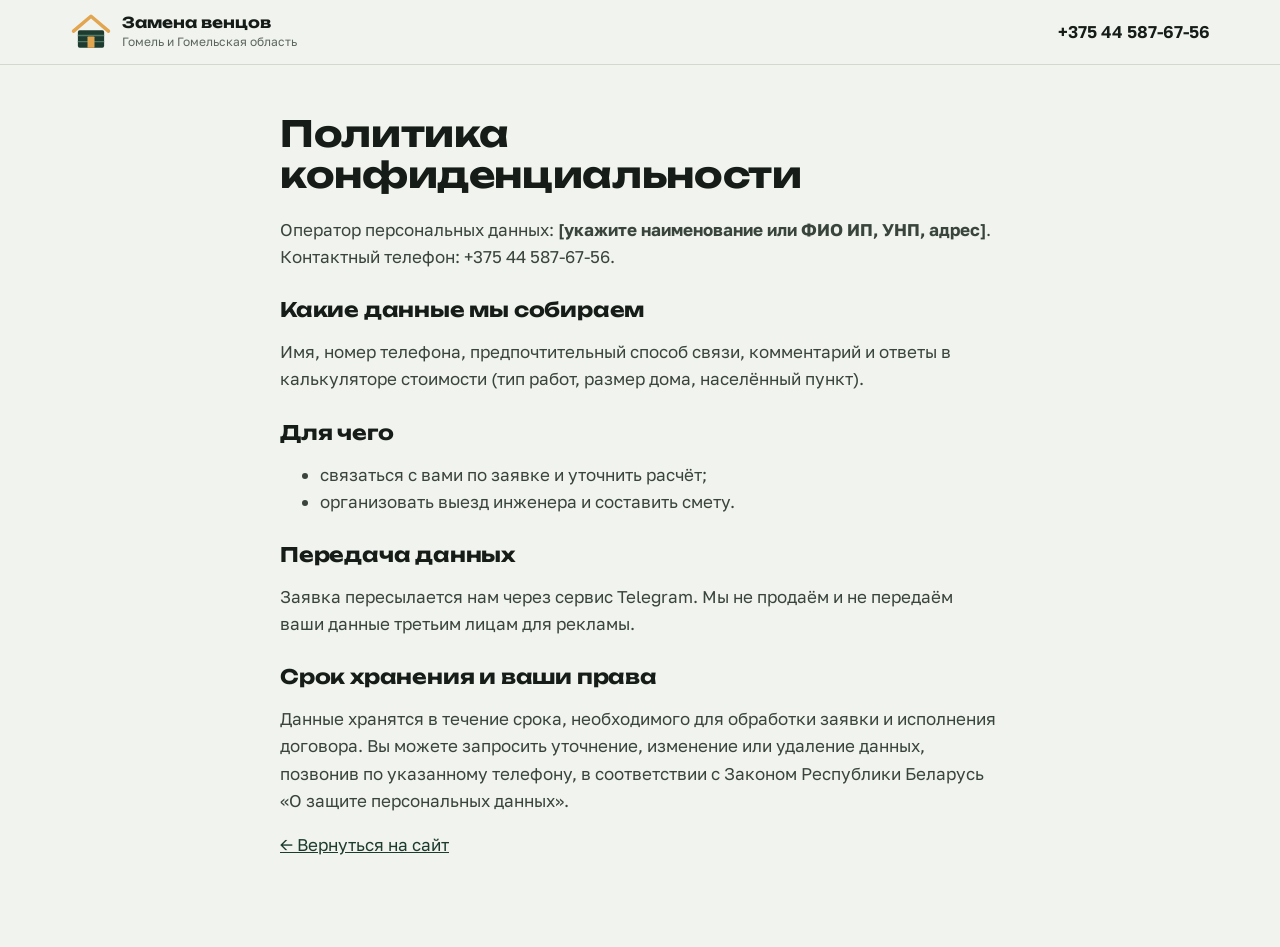
==== privacy.html @ 98b8fda8 "first commit" ====
<!DOCTYPE html>
<html lang="ru"><head><meta charset="utf-8"><meta name="viewport" content="width=device-width, initial-scale=1">
<title>Политика конфиденциальности</title><meta name="robots" content="noindex">
<link rel="icon" href="favicon.svg" type="image/svg+xml">
<link href="https://fonts.googleapis.com/css2?family=Golos+Text:wght@400;500;600&family=Unbounded:wght@500;700&display=swap" rel="stylesheet">
<link rel="stylesheet" href="css/style.css"></head><body>
<header><div class="wrap hd">
<a class="logo" href="index.html"><svg viewBox="0 0 48 48" width="42" height="42" xmlns="http://www.w3.org/2000/svg" aria-hidden="true" style="flex:none"><path d="M4 23 24 6l20 17" fill="none" stroke="#e2a550" stroke-width="4" stroke-linecap="round" stroke-linejoin="round"/><rect x="9" y="22" width="30" height="20" rx="2" fill="#1d3b2f"/><path d="M9 28h30M9 35h30" stroke="#4f7a67" stroke-width="1.6"/><rect x="20" y="29" width="8" height="13" rx="1" fill="#e2a550"/></svg><span>Замена венцов<small>Гомель и Гомельская область</small></span></a>

<a class="tel" href="tel:+375445876756">+375 44 587-67-56</a>
</div></header>
<main class="wrap doc"><h1>Политика конфиденциальности</h1>
<p>Оператор персональных данных: <b>[укажите наименование или ФИО ИП, УНП, адрес]</b>. Контактный телефон: +375 44 587-67-56.</p>
<h2>Какие данные мы собираем</h2><p>Имя, номер телефона, предпочтительный способ связи, комментарий и ответы в калькуляторе стоимости (тип работ, размер дома, населённый пункт).</p>
<h2>Для чего</h2><ul><li>связаться с вами по заявке и уточнить расчёт;</li><li>организовать выезд инженера и составить смету.</li></ul>
<h2>Передача данных</h2><p>Заявка пересылается нам через сервис Telegram. Мы не продаём и не передаём ваши данные третьим лицам для рекламы.</p>
<h2>Срок хранения и ваши права</h2><p>Данные хранятся в течение срока, необходимого для обработки заявки и исполнения договора. Вы можете запросить уточнение, изменение или удаление данных, позвонив по указанному телефону, в соответствии с Законом Республики Беларусь «О защите персональных данных».</p>
<p><a href="index.html">← Вернуться на сайт</a></p></main></body></html>
---- css/style.css ----
:root{--bg:#f1f3ee;--ink:#161c18;--spruce:#1d3b2f;--spruce2:#274c3d;--pine:#e2a550;--pine-d:#b9792a;--line:#d3d8cc;--muted:#5b665e;--card:#fff;--r:10px;
--head:'Unbounded','Arial Black',Arial,sans-serif;--body:'Golos Text',system-ui,'Segoe UI',Arial,sans-serif}
*{box-sizing:border-box}html{scroll-behavior:smooth;scroll-padding-top:76px}
body{margin:0;background:var(--bg);color:var(--ink);font:400 17px/1.6 var(--body);-webkit-font-smoothing:antialiased}
img{display:block;max-width:100%}a{color:inherit}
h1,h2,h3{font-family:var(--head);font-weight:700;line-height:1.15;margin:0;letter-spacing:-.01em}
h1{font-size:clamp(28px,4.6vw,52px)}h2{font-size:clamp(23px,3.2vw,36px);max-width:22ch}h3{font-size:18px;font-weight:500}
.wrap{max-width:1180px;margin:0 auto;padding:0 20px}
section{padding:72px 0}
.lead{color:var(--muted);max-width:60ch;margin:14px 0 0}
.btn{display:inline-flex;align-items:center;justify-content:center;gap:8px;border:0;cursor:pointer;font:600 16px var(--body);padding:15px 26px;border-radius:var(--r);background:var(--pine);color:#1b1305;text-decoration:none;transition:background .15s}
.btn:hover{background:#efb862}.btn.ghost{background:transparent;border:1.5px solid currentColor;color:inherit}.btn.ghost:hover{background:rgba(127,127,127,.12)}
:focus-visible{outline:3px solid var(--pine-d);outline-offset:2px}
header{position:sticky;top:0;z-index:20;background:rgba(241,243,238,.94);backdrop-filter:blur(8px);border-bottom:1px solid var(--line)}
.hd{display:flex;align-items:center;justify-content:space-between;gap:16px;height:64px}
.logo{display:flex;align-items:center;gap:10px;font:700 15px var(--head);text-decoration:none;line-height:1.1}.logo small{display:block;font:400 12px var(--body);color:var(--muted);margin-top:3px}
nav{display:flex;gap:22px;font-size:15px}nav a{text-decoration:none;color:var(--muted)}nav a:hover{color:var(--ink)}
.hd-r{display:flex;align-items:center;gap:14px}.tel{font-weight:600;text-decoration:none;white-space:nowrap}
.tg{background:var(--spruce);color:#fff;padding:8px 14px;border-radius:8px;font-size:14px;font-weight:500;text-decoration:none}
@media(max-width:880px){nav{display:none}}@media(max-width:520px){.tg{display:none}.logo small{display:none}}
.hero{padding:48px 0 56px}.hero-g{display:grid;grid-template-columns:1.05fr 1fr;gap:44px;align-items:center}
.hero p{font-size:19px;color:#2f3a33;max-width:46ch;margin:20px 0 28px}
.cta-row{display:flex;flex-wrap:wrap;gap:12px}
.hero-img{position:relative;border-radius:14px;overflow:hidden;aspect-ratio:4/4.4;background:#ccc}
.hero-img img{width:100%;height:100%;object-fit:cover;object-position:35% 50%}
.hero-img figcaption{position:absolute;left:14px;right:14px;bottom:14px;background:rgba(22,28,24,.82);color:#fff;font-size:14px;padding:10px 14px;border-radius:8px}
.facts{display:grid;grid-template-columns:repeat(4,1fr);gap:0;margin-top:44px;border-top:1px solid var(--line)}
.facts div{padding:18px 18px 0 0}.facts b{display:block;font:700 22px var(--head)}.facts span{color:var(--muted);font-size:15px}
@media(max-width:860px){.hero-g{grid-template-columns:1fr}.hero-img{aspect-ratio:4/3}.facts{grid-template-columns:1fr 1fr}}
.srv{display:grid;grid-template-columns:repeat(3,1fr);gap:20px;margin-top:36px}
.card{background:var(--card);border:1px solid var(--line);border-radius:var(--r);overflow:hidden;display:flex;flex-direction:column}
.card img{width:100%;aspect-ratio:16/10;object-fit:cover}
.card div{padding:18px 20px 22px;display:flex;flex-direction:column;gap:8px;flex:1}
.card p{margin:0;color:var(--muted);font-size:15px;flex:1}.price{font-weight:600;color:var(--pine-d)}
.card a{font-weight:600;font-size:15px;text-decoration:none;color:var(--spruce)}
@media(max-width:900px){.srv{grid-template-columns:1fr 1fr}}@media(max-width:600px){.srv{grid-template-columns:1fr}}
.signs{display:grid;grid-template-columns:1fr 1fr;gap:40px;align-items:center}
.signs ul{margin:20px 0 0;padding:0;list-style:none;display:grid;gap:12px}
.signs li{padding-left:22px;position:relative}.signs li:before{content:"";position:absolute;left:0;top:.72em;width:10px;height:3px;background:var(--pine-d)}
.signs img{border-radius:14px;aspect-ratio:4/5;object-fit:cover;width:100%}
@media(max-width:860px){.signs{grid-template-columns:1fr}}
.dark{background:var(--spruce);color:#fff}.dark .lead{color:#c3d2c9}
.quiz-g{display:grid;grid-template-columns:.8fr 1.2fr;gap:44px;align-items:start}
.quiz-g ul{list-style:none;padding:0;margin:22px 0 0;display:grid;gap:10px;color:#dbe6df}
.quiz-g li:before{content:"✓ ";color:var(--pine)}
.qz{background:var(--card);color:var(--ink);border-radius:14px;padding:26px;min-height:420px;display:flex;flex-direction:column}
.bar{height:6px;background:#e4e8df;border-radius:3px;overflow:hidden;margin-bottom:6px}.bar i{display:block;height:100%;width:0;background:var(--pine-d);transition:width .3s}
.qn{font-size:13px;color:var(--muted);margin-bottom:14px}
.qt{font:700 20px/1.25 var(--head);margin:0 0 16px}
.opts{display:grid;gap:10px}.opts.two{grid-template-columns:1fr 1fr}
.opt{text-align:left;font:500 16px var(--body);background:#f6f7f3;border:1.5px solid var(--line);border-radius:var(--r);padding:13px 16px;cursor:pointer;color:var(--ink);display:flex;gap:10px;align-items:center;transition:border-color .12s,background .12s}
.opt:hover{border-color:var(--spruce2)}.opt[aria-pressed=true]{border-color:var(--spruce);background:#e6f0e9}
.opt .bx{width:20px;height:20px;border:1.5px solid #9aa79d;border-radius:5px;flex:none;display:grid;place-items:center;font-size:13px;color:#fff}
.opt[aria-pressed=true] .bx{background:var(--spruce);border-color:var(--spruce)}.opt small{display:block;color:var(--muted);font-weight:400;font-size:13px}
.qnav{display:flex;justify-content:space-between;gap:10px;margin-top:auto;padding-top:20px}
.qnav .btn{padding:12px 22px}.back{background:none;border:0;color:var(--muted);font:500 15px var(--body);cursor:pointer;padding:8px}
.btn[disabled]{opacity:.45;cursor:not-allowed}
.fld{display:grid;gap:12px}.fld label{font-size:14px;color:var(--muted);display:grid;gap:5px}
.fld input,.fld textarea{font:400 16px var(--body);padding:12px 14px;border:1.5px solid var(--line);border-radius:8px;background:#fff;color:var(--ink);width:100%}
.fld input:focus,.fld textarea:focus{outline:none;border-color:var(--spruce)}
.chk{display:flex!important;grid-template-columns:none;gap:10px;align-items:flex-start;font-size:13px!important}.chk input{width:auto;margin-top:3px}
.err{color:#b3261e;font-size:14px;min-height:20px;margin:8px 0 0}
.res{text-align:center;padding:10px 0}.res .sum{font:700 clamp(26px,4vw,38px) var(--head);color:var(--spruce);margin:12px 0}
.res p{color:var(--muted);margin:8px auto;max-width:44ch}
@media(max-width:900px){.quiz-g{grid-template-columns:1fr}}@media(max-width:480px){.opts.two{grid-template-columns:1fr}.qz{padding:18px}}
.steps{margin:36px 0 0;padding:0;list-style:none;display:grid;grid-template-columns:repeat(auto-fit,minmax(230px,1fr));gap:26px;counter-reset:s}
.steps li{counter-increment:s;border-top:3px solid var(--spruce);padding-top:14px}
.steps li:before{content:counter(s);font:700 15px var(--head);color:var(--pine-d)}.steps h3{margin:6px 0}.steps p{margin:0;color:var(--muted);font-size:15px}
@media(max-width:900px){.steps{grid-template-columns:1fr 1fr}}@media(max-width:520px){.steps{grid-template-columns:1fr}}
.gal{columns:3;column-gap:14px;margin-top:34px}
.gal figure{margin:0 0 14px;break-inside:avoid;position:relative;border-radius:10px;overflow:hidden}
.gal figcaption{position:absolute;left:0;right:0;bottom:0;padding:22px 12px 10px;color:#fff;font-size:14px;background:linear-gradient(transparent,rgba(0,0,0,.7))}
@media(max-width:800px){.gal{columns:2}}@media(max-width:480px){.gal{columns:1}}
table{width:100%;border-collapse:collapse;margin-top:30px;background:var(--card);border-radius:var(--r);overflow:hidden}
td{padding:14px 18px;border-bottom:1px solid var(--line)}td:last-child{text-align:right;font-weight:600;white-space:nowrap}tr:last-child td{border:0}
.note{font-size:14px;color:var(--muted);margin-top:14px}
details{background:var(--card);border:1px solid var(--line);border-radius:var(--r);margin-top:10px}
summary{cursor:pointer;padding:16px 20px;font-weight:600;list-style:none;display:flex;justify-content:space-between;gap:12px}
summary::after{content:"+";font-size:22px;line-height:1;color:var(--pine-d)}details[open] summary::after{content:"–"}
details p{margin:0;padding:0 20px 18px;color:#38443c}
.faq{max-width:820px;margin-top:30px}
.rev{display:grid;grid-template-columns:repeat(3,1fr);gap:20px;margin-top:34px}
.rev .adv b{display:block;font:500 17px var(--head);margin-bottom:6px}.rev blockquote,.rev .adv{margin:0;background:var(--card);border:1px solid var(--line);border-radius:var(--r);padding:20px;font-size:15.5px}
.rev cite{display:block;margin-top:12px;font:600 14px var(--body);font-style:normal;color:var(--spruce)}
@media(max-width:900px){.rev{grid-template-columns:1fr}}
.contacts{display:grid;grid-template-columns:1fr 1fr;gap:40px;align-items:center}
.contacts .big{font:700 clamp(24px,4vw,38px) var(--head);text-decoration:none;display:block;margin:20px 0 14px}
@media(max-width:800px){.contacts{grid-template-columns:1fr}}
footer{background:#111915;color:#9fb0a5;padding:30px 0;font-size:14px}
.float{position:fixed;right:18px;bottom:18px;z-index:30;background:var(--spruce);color:#fff;text-decoration:none;font-weight:600;padding:13px 20px;border-radius:30px;box-shadow:0 6px 20px rgba(0,0,0,.25);border:2px solid var(--pine)}
@media(prefers-reduced-motion:reduce){*{transition:none!important;scroll-behavior:auto!important}}
.doc{max-width:760px;padding:48px 20px 72px}.doc h1{font-size:clamp(24px,4vw,36px);margin-bottom:20px}.doc h2{font-size:20px;margin:28px 0 8px;max-width:none}.doc p,.doc li{color:#38443c}.doc a{color:var(--spruce)}
.chk a{color:var(--spruce)}footer a{color:#c3d2c9}
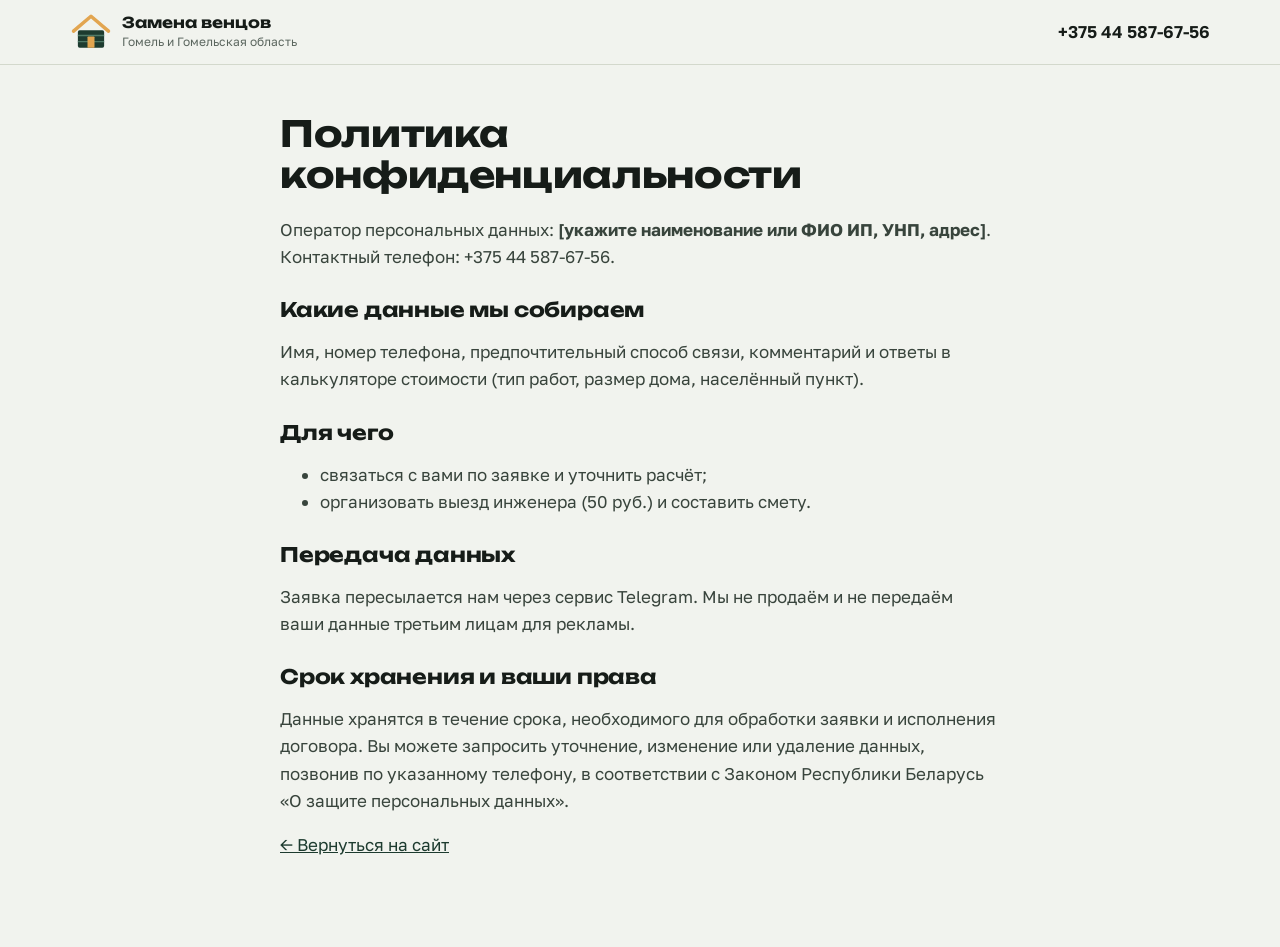
==== commit 21c9505a: "Сменил получателя заявок" ====
--- a/privacy.html
+++ b/privacy.html
@@ -1,6 +1,8 @@
 <!DOCTYPE html>
 <html lang="ru"><head><meta charset="utf-8"><meta name="viewport" content="width=device-width, initial-scale=1">
-<title>Политика конфиденциальности</title><meta name="robots" content="noindex">
+<title>Политика конфиденциальности</title>
+<link rel="canonical" href="https://ВАШ-ДОМЕН/privacy.html">
+<meta name="robots" content="noindex, follow"><meta name="robots" content="noindex">
 <link rel="icon" href="favicon.svg" type="image/svg+xml">
 <link href="https://fonts.googleapis.com/css2?family=Golos+Text:wght@400;500;600&family=Unbounded:wght@500;700&display=swap" rel="stylesheet">
 <link rel="stylesheet" href="css/style.css"></head><body>
@@ -12,7 +14,7 @@
 <main class="wrap doc"><h1>Политика конфиденциальности</h1>
 <p>Оператор персональных данных: <b>[укажите наименование или ФИО ИП, УНП, адрес]</b>. Контактный телефон: +375 44 587-67-56.</p>
 <h2>Какие данные мы собираем</h2><p>Имя, номер телефона, предпочтительный способ связи, комментарий и ответы в калькуляторе стоимости (тип работ, размер дома, населённый пункт).</p>
-<h2>Для чего</h2><ul><li>связаться с вами по заявке и уточнить расчёт;</li><li>организовать выезд инженера и составить смету.</li></ul>
+<h2>Для чего</h2><ul><li>связаться с вами по заявке и уточнить расчёт;</li><li>организовать выезд инженера (50 руб.) и составить смету.</li></ul>
 <h2>Передача данных</h2><p>Заявка пересылается нам через сервис Telegram. Мы не продаём и не передаём ваши данные третьим лицам для рекламы.</p>
 <h2>Срок хранения и ваши права</h2><p>Данные хранятся в течение срока, необходимого для обработки заявки и исполнения договора. Вы можете запросить уточнение, изменение или удаление данных, позвонив по указанному телефону, в соответствии с Законом Республики Беларусь «О защите персональных данных».</p>
 <p><a href="index.html">← Вернуться на сайт</a></p></main></body></html>
--- a/css/style.css
+++ b/css/style.css
@@ -92,3 +92,113 @@
 .doc{max-width:760px;padding:48px 20px 72px}.doc h1{font-size:clamp(24px,4vw,36px);margin-bottom:20px}.doc h2{font-size:20px;margin:28px 0 8px;max-width:none}.doc p,.doc li{color:#38443c}.doc a{color:var(--spruce)}
 .chk a{color:var(--spruce)}footer a{color:#c3d2c9}
 
+/* ===================== Доработки: мобильная версия, меню, SEO-блок ===================== */
+img{height:auto}
+.sr{position:absolute;width:1px;height:1px;margin:-1px;overflow:hidden;clip:rect(0 0 0 0);white-space:nowrap;border:0;padding:0}
+.skip{position:absolute;left:-9999px;top:8px;z-index:100;background:#fff;color:#000;padding:10px 16px;border-radius:8px;font-weight:700}
+.skip:focus{left:8px}
+section h2{max-width:28ch}
+.m-only{display:none}
+.burger{display:none;flex:none;width:44px;height:44px;border:0;background:transparent;border-radius:10px;cursor:pointer;padding:0;flex-direction:column;align-items:center;justify-content:center;gap:5px;color:var(--hdr-fg)}
+.burger span{display:block;width:22px;height:2.5px;background:currentColor;border-radius:2px;transition:transform .2s,opacity .2s}
+.burger[aria-expanded=true] span:nth-child(1){transform:translateY(7.5px) rotate(45deg)}
+.burger[aria-expanded=true] span:nth-child(2){opacity:0}
+.burger[aria-expanded=true] span:nth-child(3){transform:translateY(-7.5px) rotate(-45deg)}
+@media(max-width:1000px){
+ nav{display:none}
+ .burger{display:flex}
+ .hd-r{gap:8px}
+ nav.open{display:flex;flex-direction:column;gap:0;position:fixed;left:0;right:0;top:var(--hd-h);max-height:calc(100vh - var(--hd-h));max-height:calc(100dvh - var(--hd-h));overflow-y:auto;background:var(--hdr-bg);padding:6px 18px calc(20px + env(safe-area-inset-bottom));box-shadow:0 24px 40px rgba(0,0,0,.28);border-top:1px solid rgba(127,127,127,.25);z-index:60}
+ nav.open a{display:block;padding:16px 4px;font-size:18px;font-weight:600;border-radius:0;border-bottom:1px solid rgba(127,127,127,.22);color:var(--hdr-fg);background:none}
+ nav.open .m-only{display:block;border-bottom:0;margin-top:10px;text-align:center;border-radius:12px;padding:15px 12px}
+ nav.open .m-only.call{background:var(--accent);color:var(--on-accent)}
+ nav.open .m-only.tgl{border:1.5px solid rgba(127,127,127,.5)}
+ body.menu-open{overflow:hidden}
+}
+@media(max-width:480px){.hd-r .tel{display:none}}
+
+/* нижняя панель на телефоне */
+.mbar{display:none}
+@media(max-width:700px){
+ .mbar{position:fixed;left:0;right:0;bottom:0;z-index:45;display:grid;grid-template-columns:1fr 1.2fr 1fr;gap:8px;padding:8px 10px calc(8px + env(safe-area-inset-bottom));background:var(--hdr-bg);border-top:1px solid rgba(127,127,127,.3);transition:transform .3s var(--ease)}
+ .mbar a{min-height:46px;display:flex;align-items:center;justify-content:center;border-radius:10px;font:700 14px var(--body);text-decoration:none;color:var(--hdr-fg);border:1.5px solid rgba(127,127,127,.5);text-align:center}
+ .mbar .mb-calc{background:var(--accent);color:var(--on-accent);border-color:var(--accent)}
+ .mbar.hide{transform:translateY(110%)}
+ .float{display:none}
+ body{padding-bottom:calc(64px + env(safe-area-inset-bottom))}
+ footer{padding-bottom:30px}
+}
+
+/* таблица цен */
+th{padding:12px 18px;text-align:left;font:700 12.5px var(--body);text-transform:uppercase;letter-spacing:.06em;color:var(--muted);background:rgba(127,127,127,.08);border-bottom:1px solid var(--line)}
+th:last-child{text-align:right}
+@media(max-width:560px){td,th{padding:12px 14px}td:last-child{font-size:14px}}
+@media(max-width:400px){td,th{padding:11px 10px}td:last-child{font-size:13.5px}}
+@media(max-width:350px){td:last-child{white-space:normal;width:34%}}
+
+/* SEO-текст */
+.seo-text .txt{max-width:820px;margin:28px auto 0;text-align:left}
+.seo-text h3{margin:28px 0 8px;font-size:19px}
+.seo-text p{margin:0 0 8px;color:var(--muted)}
+.seo-text a{color:var(--accent-d)}
+
+/* квиз и формы */
+.fld select{font:400 16px var(--body);padding:12px 14px;border:1.5px solid var(--line);border-radius:8px;background:#fff;color:var(--ink);width:100%}
+.hp{position:absolute;left:-9999px;width:1px;height:1px;opacity:0;pointer-events:none}
+.qt:focus{outline:none}
+.opt{min-height:52px}
+.qnav .btn{min-height:48px}.back{min-height:44px;padding:8px 10px}
+.err{font-weight:600}
+.res .cta-row .btn{min-height:48px}
+@media(max-width:480px){
+ .qnav .btn{flex:1}
+ .res .cta-row{flex-direction:column;align-items:stretch}
+}
+details summary{min-height:48px}
+address{font-style:normal}
+.ft-contacts{margin-bottom:10px}
+
+/* услуги: 3 карточки в первом ряду, остальные по центру */
+.srv{display:flex;flex-wrap:wrap;justify-content:center;gap:20px}
+.srv>.card{flex:0 0 calc((100% - 40px) / 3);min-width:0}
+@media(max-width:960px){.srv>.card{flex-basis:calc((100% - 20px) / 2)}}
+@media(max-width:600px){.srv>.card{flex-basis:100%}}
+/* вопросы по центру */
+#faq h2{margin-left:auto;margin-right:auto;text-align:center;max-width:none}
+.faq{margin-left:auto;margin-right:auto}
+
+/* ===================== Плавность анимаций ===================== */
+:root{--ease:cubic-bezier(.22,.61,.36,1)}
+a,button,summary,label{-webkit-tap-highlight-color:transparent}
+a,button,summary,.opt{touch-action:manipulation}
+/* размытие под шапкой пересчитывается на каждом кадре скролла и «подлагивает» на телефонах */
+header{backdrop-filter:none;-webkit-backdrop-filter:none}
+.btn{transition:background-color .2s var(--ease),border-color .2s var(--ease),transform .2s var(--ease),box-shadow .2s var(--ease)}
+.opt{transition:border-color .2s var(--ease),background-color .2s var(--ease),transform .15s var(--ease)}
+.back,nav a,.mbar a,.float{transition:background-color .2s var(--ease),color .2s var(--ease),transform .2s var(--ease)}
+.opt:active{transform:scale(.985)}
+.btn:active:not([disabled]){transform:scale(.98)}
+.bar i{transition:width .45s var(--ease)}
+details summary::after{transition:transform .3s var(--ease)}
+@keyframes navIn{from{opacity:0;transform:translateY(-10px)}to{opacity:1;transform:none}}
+@keyframes navOut{from{opacity:1;transform:none}to{opacity:0;transform:translateY(-10px)}}
+@media(max-width:1000px){
+ nav.open{animation:navIn .26s var(--ease) both}
+ nav.open.closing{animation:navOut .2s var(--ease) both}
+}
+@keyframes qzIn{from{opacity:0;transform:translateY(12px)}to{opacity:1;transform:none}}
+.qz-anim>*:not(.bar){animation:qzIn .36s var(--ease) both}
+.qz-anim>.qt{animation-delay:.04s}
+.qz-anim>.opts,.qz-anim>form,.qz-anim>.res{animation-delay:.08s}
+.qz-anim>.qnav{animation-delay:.12s}
+/* на сенсорных экранах hover «залипает» после касания: отключаем подъём */
+@media(hover:none){.card:hover,.btn:hover,.float:hover{transform:none}.card:hover img{transform:none}}
+@media(prefers-reduced-motion:reduce){nav.open,nav.open.closing,.qz-anim>*{animation:none!important}}
+:root{--accent:var(--pine);--accent-d:var(--pine-d);--on-accent:#1b1305;--hdr-bg:#f1f3ee;--hdr-fg:#161c18;--hd-h:64px}
+@media(max-width:800px){
+ .gal{display:flex;columns:auto;gap:12px;overflow-x:auto;scroll-snap-type:x mandatory;-webkit-overflow-scrolling:touch;margin-left:-20px;margin-right:-20px;padding:4px 20px 18px}
+ .gal figure{flex:0 0 78vw;max-width:380px;margin:0;scroll-snap-align:center;aspect-ratio:4/3}
+ .gal img{width:100%;height:100%;object-fit:cover}
+ .hero{padding-top:28px}
+}
+details[data-closing] summary::after{content:"+"}
